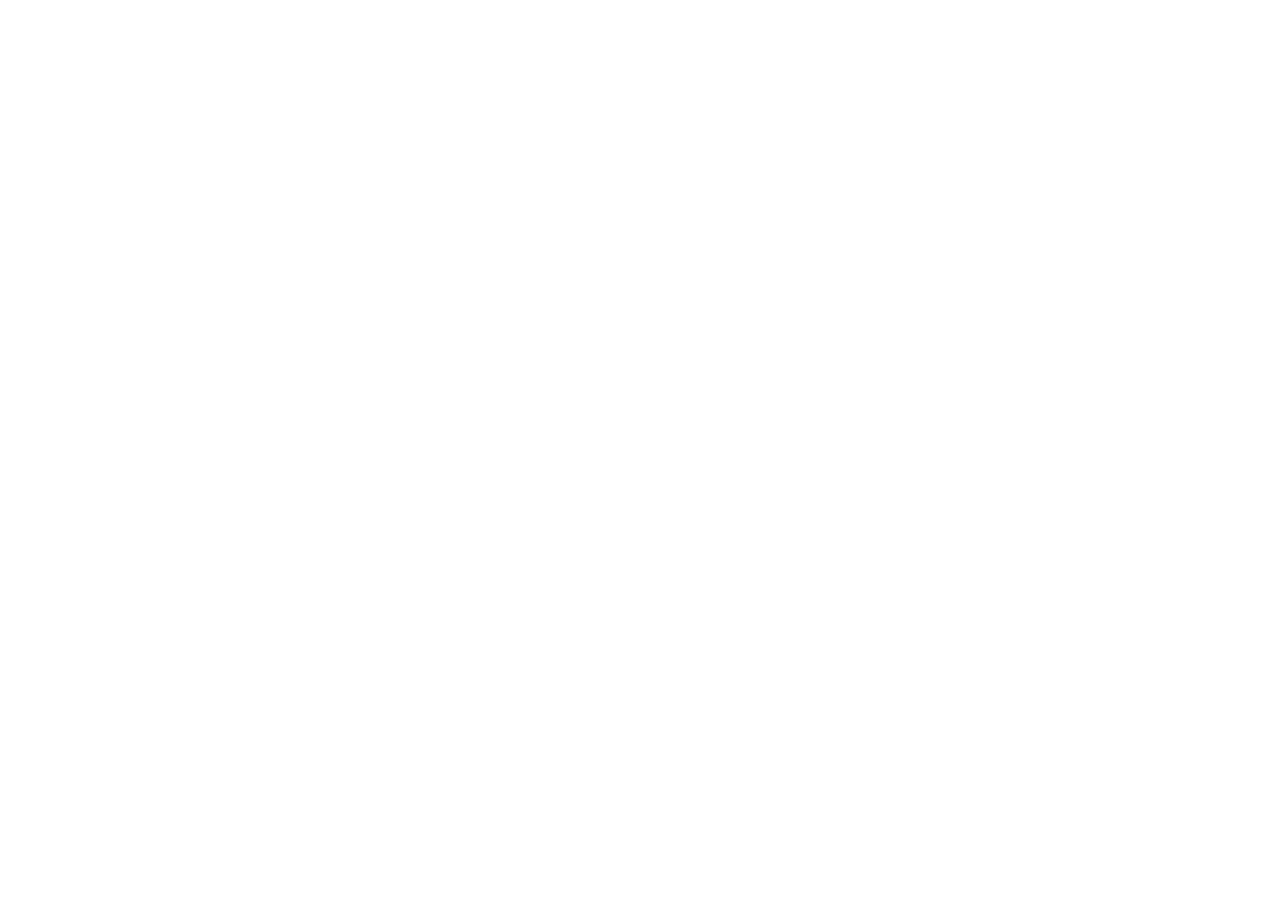
==== index.html @ 6842b8b2 "Initial commit" ====
<!DOCTYPE html>
<html lang="en">
<head>
    <meta charset="UTF-8">
    <meta name="viewport" content="width=device-width, initial-scale=1.0">
    <title>Magic Square</title>
    <link href="./styles/index.css">
</head>
<body>
<script src="./scripts/index.js"></script>
</body>
</html>
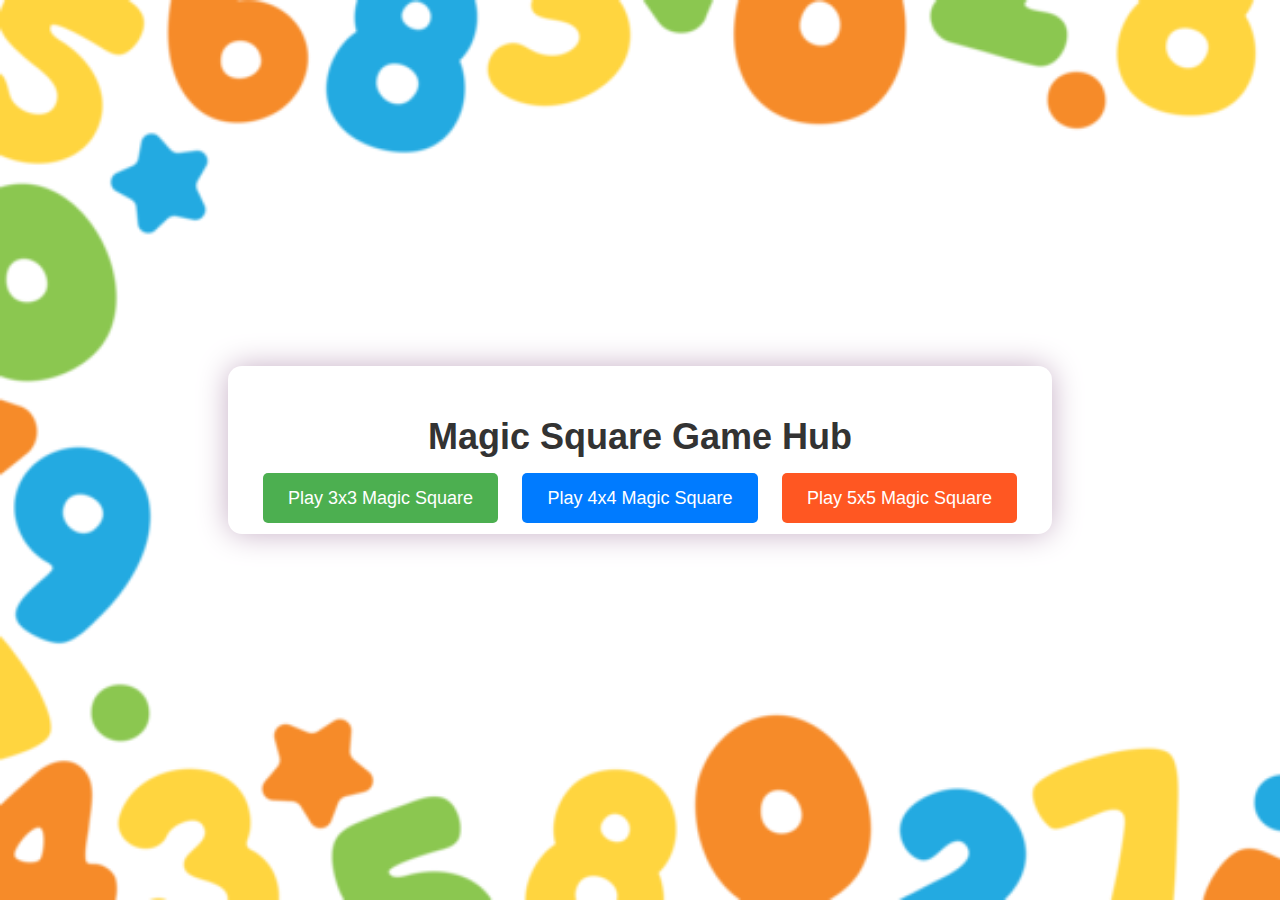
==== commit 30d1bb5e: "Pages" ====
--- a/index.html
+++ b/index.html
@@ -4,9 +4,15 @@
     <meta charset="UTF-8">
     <meta name="viewport" content="width=device-width, initial-scale=1.0">
     <title>Magic Square</title>
-    <link href="./styles/index.css">
+    <link rel="stylesheet" href="./styles/index.css">
 </head>
 <body>
+    <div class="container">
+        <h1>Magic Square Game Hub</h1>
+        <a href="./3x3.html" class="game-button game-button-3x3">Play 3x3 Magic Square</a>
+        <a href="./4x4.html" class="game-button game-button-4x4">Play 4x4 Magic Square</a>
+        <a href="./5x5.html" class="game-button game-button-5x5">Play 5x5 Magic Square</a>
+    </div>
 <script src="./scripts/index.js"></script>
 </body>
 </html>--- a/styles/index.css
+++ b/styles/index.css
@@ -0,0 +1,64 @@
+body {
+    font-family: Arial, sans-serif;
+    background-color: #f9f9f9;
+    display: flex;
+    align-items: center;
+    justify-content: center;
+    height: 100vh;
+    margin: 0;
+}
+
+/* Container for header and buttons */
+.container {
+    text-align: center;
+    padding: 25px;
+    border-radius: 14px;
+    box-shadow: 0px 0px 31px -1px #c3aac2;
+}
+
+/* Header styling */
+h1 {
+    font-size: 36px;
+    color: #333;
+    margin-bottom: 30px;
+}
+a {
+    text-decoration: none;
+  }
+body {
+    background: url(../images/bg.webp) no-repeat;
+    background-size: cover;
+}
+/* Button styling */
+.game-button {
+    padding: 15px 25px;
+    font-size: 18px;
+    margin: 10px;
+    border: none;
+    color: white;
+    border-radius: 5px;
+    cursor: pointer;
+    transition: background-color 0.3s;
+    width: 200px;
+}
+
+.game-button-3x3 {
+    background-color: #4CAF50;
+}
+.game-button-3x3:hover {
+    background-color: #45a049;
+}
+
+.game-button-4x4 {
+    background-color: #007BFF;
+}
+.game-button-4x4:hover {
+    background-color: #0069d9;
+}
+
+.game-button-5x5 {
+    background-color: #FF5722;
+}
+.game-button-5x5:hover {
+    background-color: #e64a19;
+}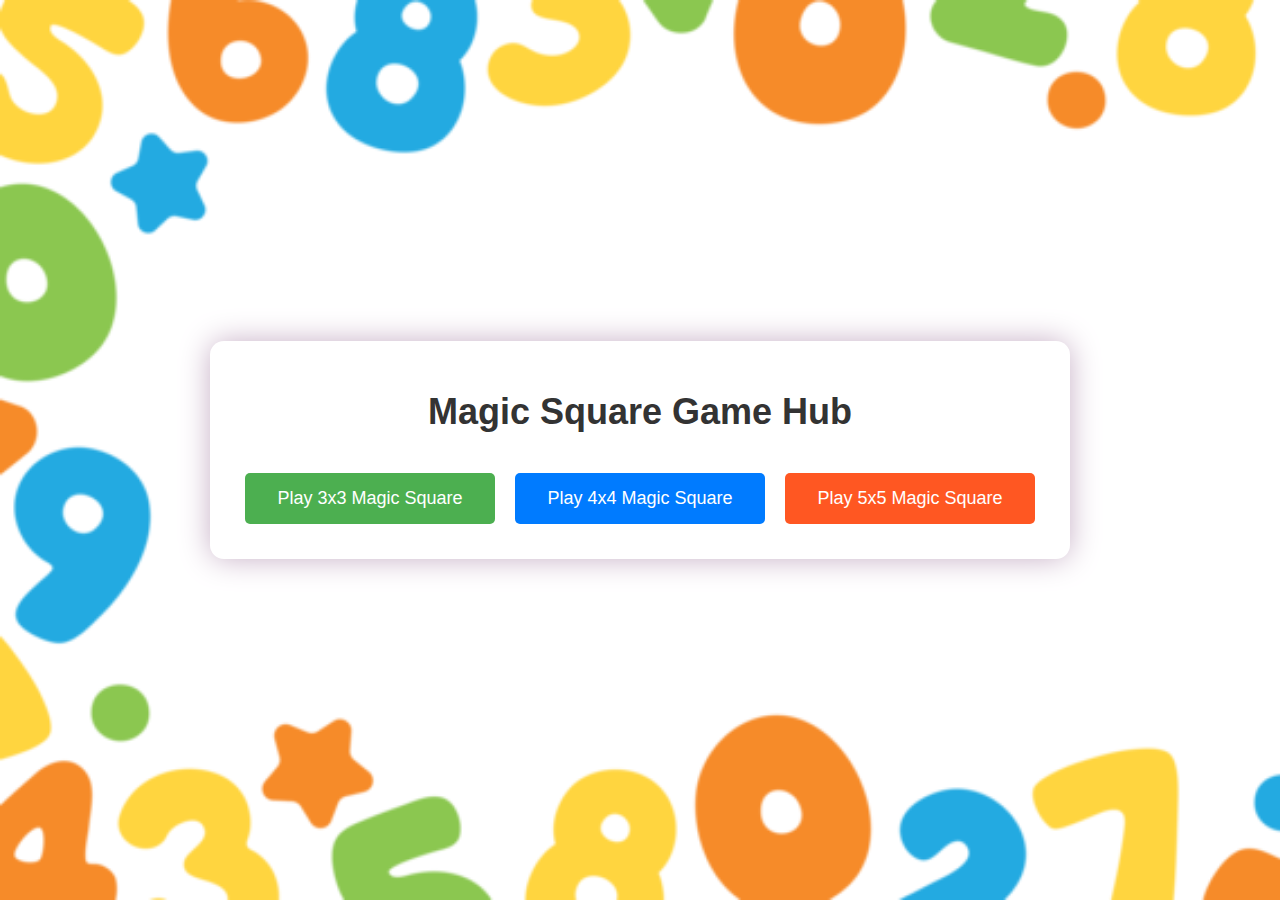
==== commit d36a31ad: "fix hp" ====
--- a/index.html
+++ b/index.html
@@ -9,9 +9,11 @@
 <body>
     <div class="container">
         <h1>Magic Square Game Hub</h1>
-        <a href="./3x3.html" class="game-button game-button-3x3">Play 3x3 Magic Square</a>
-        <a href="./4x4.html" class="game-button game-button-4x4">Play 4x4 Magic Square</a>
-        <a href="./5x5.html" class="game-button game-button-5x5">Play 5x5 Magic Square</a>
+        <div class="button-container">
+            <a href="./3x3.html" class="game-button game-button-3x3">Play 3x3 Magic Square</a>
+            <a href="./4x4.html" class="game-button game-button-4x4">Play 4x4 Magic Square</a>
+            <a href="./5x5.html" class="game-button game-button-5x5">Play 5x5 Magic Square</a>
+        </div>
     </div>
 <script src="./scripts/index.js"></script>
 </body>
--- a/styles/index.css
+++ b/styles/index.css
@@ -14,6 +14,7 @@
     padding: 25px;
     border-radius: 14px;
     box-shadow: 0px 0px 31px -1px #c3aac2;
+    background-color: #fff;
 }
 
 /* Header styling */
@@ -61,4 +62,15 @@
 }
 .game-button-5x5:hover {
     background-color: #e64a19;
+}
+.button-container {
+    display: flex;
+    flex-direction: column;
+    justify-content: center;
+    align-items: center;
+}
+@media screen and (min-width: 768px) {
+    .button-container {
+        flex-direction: row;
+    }
 }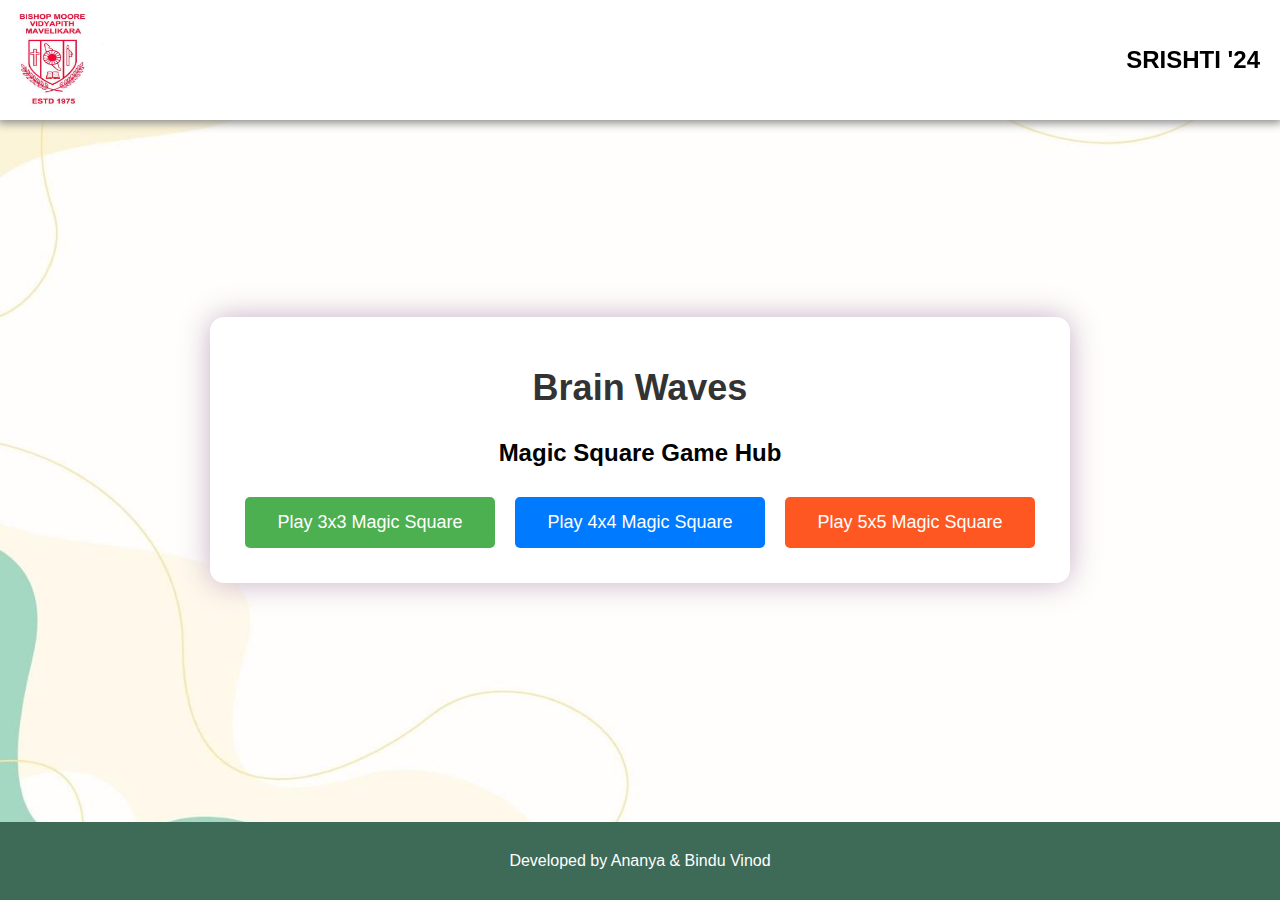
==== commit c9a5d2d8: "Changes in UI" ====
--- a/index.html
+++ b/index.html
@@ -7,14 +7,20 @@
     <link rel="stylesheet" href="./styles/index.css">
 </head>
 <body>
+    <header>
+        <img src="./images/PHOTO-2024-11-12-00-16-44.jpg" alt="logo" width="50" height="50" />
+        <h2>SRISHTI '24</h2>
+    </header>
     <div class="container">
-        <h1>Magic Square Game Hub</h1>
+        <h1>Brain Waves</h1>
+        <h2>Magic Square Game Hub</h2>
         <div class="button-container">
             <a href="./3x3.html" class="game-button game-button-3x3">Play 3x3 Magic Square</a>
             <a href="./4x4.html" class="game-button game-button-4x4">Play 4x4 Magic Square</a>
             <a href="./5x5.html" class="game-button game-button-5x5">Play 5x5 Magic Square</a>
         </div>
     </div>
+    <footer>Developed by Ananya & Bindu Vinod</footer>
 <script src="./scripts/index.js"></script>
 </body>
 </html>--- a/styles/index.css
+++ b/styles/index.css
@@ -6,6 +6,37 @@
     justify-content: center;
     height: 100vh;
     margin: 0;
+    background: url(../images/bg.jpg);
+    background-repeat: no-repeat;
+    background-size: cover;
+}
+header {
+    display: flex;
+    justify-content: space-between;
+    align-items: center;
+    padding: 5px 0;
+    background: #fff;
+    box-shadow: 0 1px 9px 2px #888;
+    width: 100%;
+    position: fixed;
+    top: 0;
+}
+img {
+    width: 110px;
+    height: 110px;
+}
+footer {
+    position: fixed;
+    bottom: 0;
+    padding: 30px 0;
+    background-color: #3e6a58;
+    color: #fff;
+    width: 100%;
+    text-align: center;
+}
+  
+header h2 {
+   padding-right: 20px;
 }
 
 /* Container for header and buttons */
@@ -26,10 +57,6 @@
 a {
     text-decoration: none;
   }
-body {
-    background: url(../images/bg.webp) no-repeat;
-    background-size: cover;
-}
 /* Button styling */
 .game-button {
     padding: 15px 25px;
